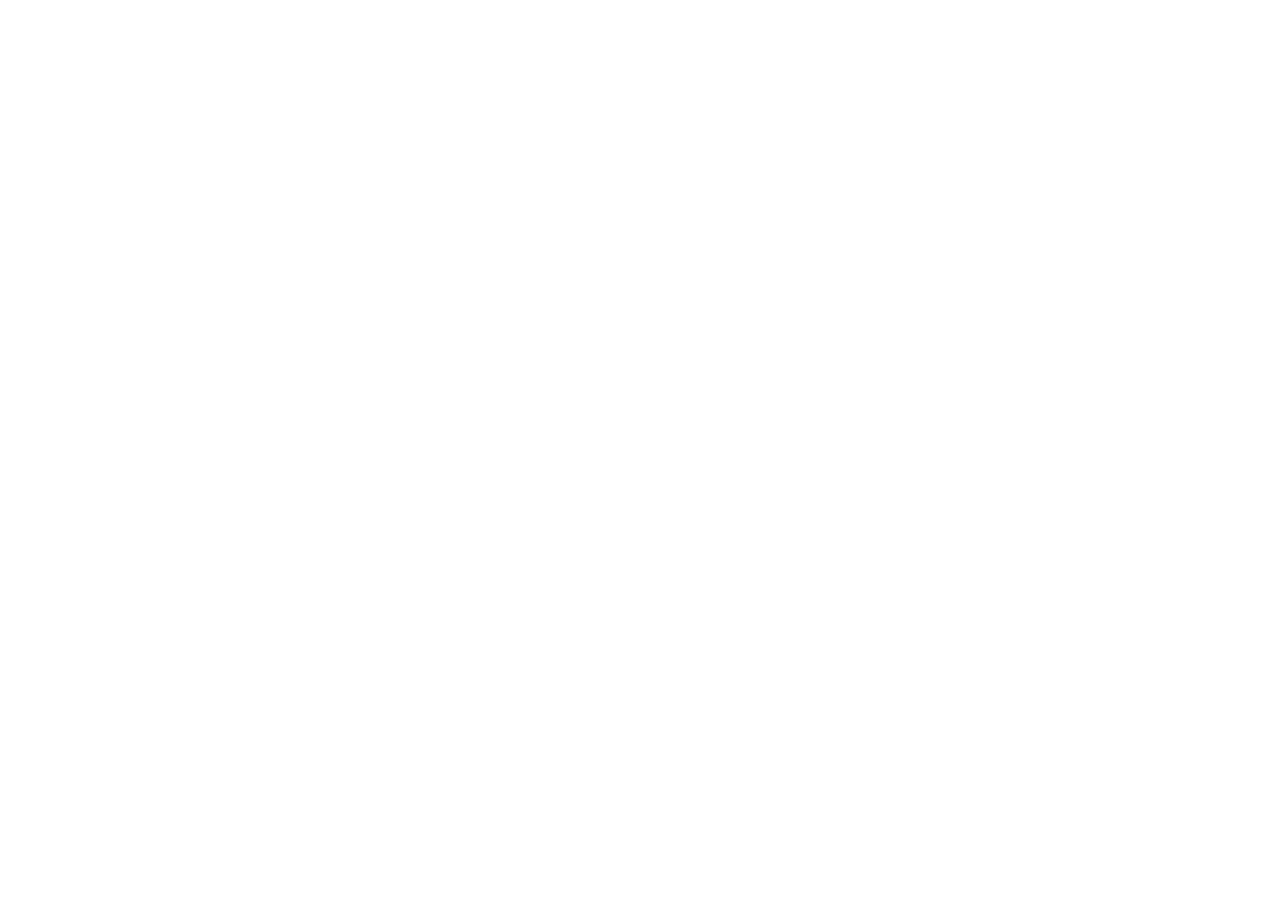
==== public/booking.html @ 785b5d0d "Merge pull request #4 from mukoe2020/front-end" ====
<!DOCTYPE html>
<html lang="en">
<head>
    <meta charset="UTF-8">
    <meta name="viewport" content="width=device-width, initial-scale=1.0">
    <title>Booking Page</title>
</head>
<body>
    
</body>
</html>
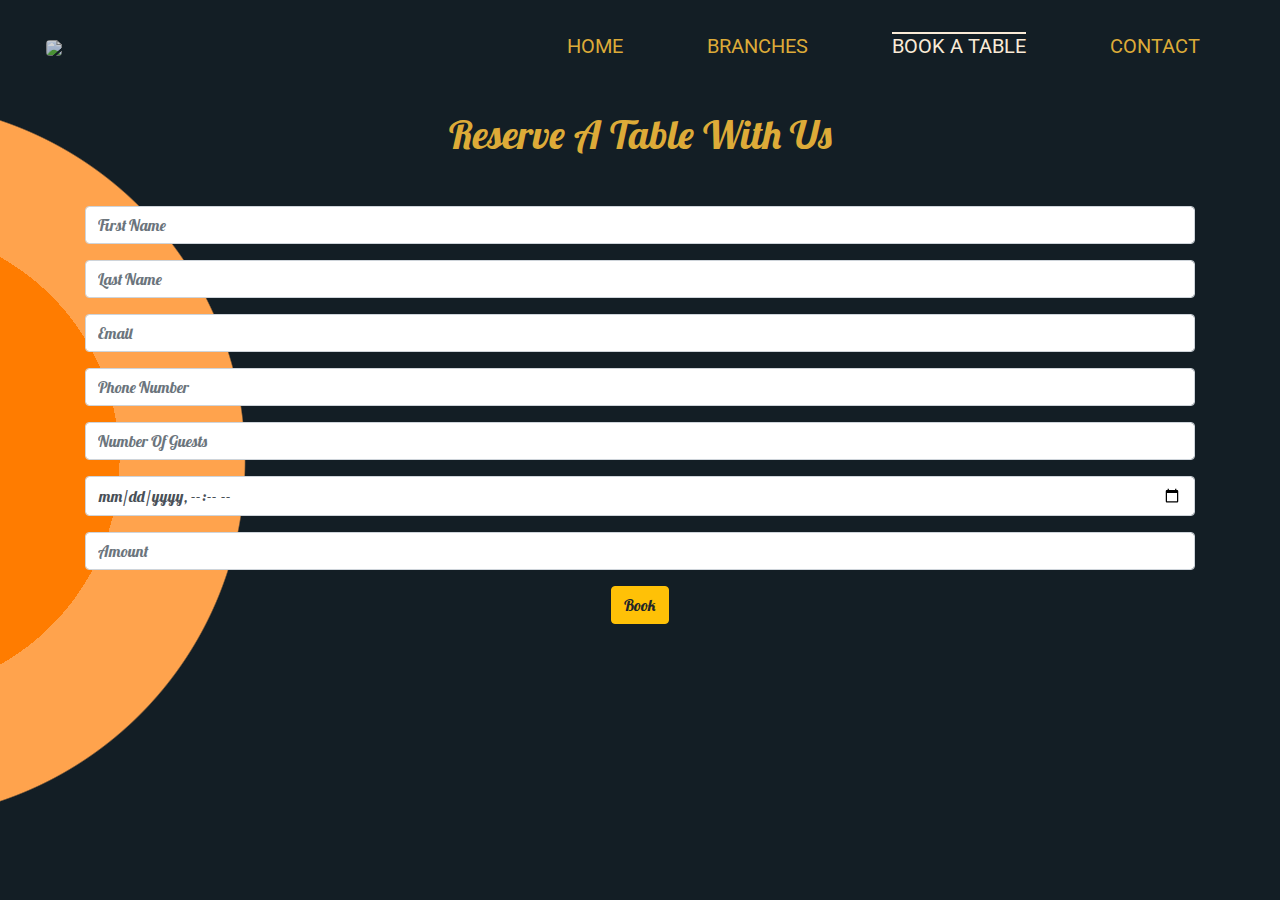
==== commit 0814f0d0: "working on reservation form" ====
--- a/public/booking.html
+++ b/public/booking.html
@@ -4,8 +4,65 @@
     <meta charset="UTF-8">
     <meta name="viewport" content="width=device-width, initial-scale=1.0">
     <title>Booking Page</title>
+    <link rel="stylesheet" href="src/styles/booking.css">
+      <link rel="stylesheet" href="https://maxcdn.bootstrapcdn.com/font-awesome/4.7.0/css/font-awesome.min.css">
+      <script src="https://code.jquery.com/jquery-3.3.1.js"></script>
+      <link rel="preconnect" href="https://fonts.googleapis.com">
+      <link rel="preconnect" href="https://fonts.gstatic.com" crossorigin>
+      <link href="https://fonts.googleapis.com/css2?family=Lobster&display=swap" rel="stylesheet">
+      <link href="https://fonts.googleapis.com/css2?family=Lobster&family=Roboto:ital,wght@0,100;0,300;0,400;0,500;0,700;0,900;1,100;1,300;1,400;1,500;1,700;1,900&display=swap" rel="stylesheet">
+      <link href="//maxcdn.bootstrapcdn.com/bootstrap/4.1.1/css/bootstrap.min.css" rel="stylesheet" id="bootstrap-css">
+     <script src="//maxcdn.bootstrapcdn.com/bootstrap/4.1.1/js/bootstrap.min.js"></script>
+     <script src="https://cdn.jsdelivr.net/npm/bootstrap@5.3.2/dist/js/bootstrap.bundle.min.js" integrity="sha384-C6RzsynM9kWDrMNeT87bh95OGNyZPhcTNXj1NW7RuBCsyN/o0jlpcV8Qyq46cDfL" crossorigin="anonymous"></script>
+    <script src="//cdnjs.cloudflare.com/ajax/libs/jquery/3.2.1/jquery.min.js"></script>
+    <link href="https://cdn.jsdelivr.net/npm/bootstrap@5.3.2/dist/css/bootstrap.min.css" rel="stylesheet" integrity="sha384-T3c6CoIi6uLrA9TneNEoa7RxnatzjcDSCmG1MXxSR1GAsXEV/Dwwykc2MPK8M2HN" crossorigin="anonymous">
+    <script src="src/scripts/script.js"></script>
 </head>
-<body>
-    
-</body>
+    <body class="custom-body">
+      <div class="wrapper">
+         <header>
+            <nav>
+               <div class="menu-icon">
+                  <i class="fa fa-bars fa-2x"></i>
+               </div>
+               <div class="logo">
+                  <img src="src/images/logo2.jpg" class="logo-img rounded">
+               </div>
+               <div class="menu">
+                  <ul>
+                     <li><a href="/public/index.html">HOME</a></li>
+
+
+                        <li>
+                           <a href="#" role="button" data-bs-toggle="dropdown" aria-expanded="False">BRANCHES</a>
+                           <ul class="dropdown-menu">
+                              <li><a class="dropdown-item" href="pages/african.html">African</a></li>
+                              <li><a class="dropdown-item" href="pages/japanese.html">Japanese</a></li>
+                              <li><a class="dropdown-item" href="pages/italian.html">Italian</a></li>
+                              </ul>
+                           </li>
+                           <li class="active"><a href="/public/booking.html">BOOK A TABLE</a></li>
+                           <li><a href="#">CONTACT</a></li>
+                  </ul>
+               </div>
+            </nav>
+
+            <div class="booking container">
+                <h1 class="mt-3 mb-5">Reserve A Table With Us </h1>
+                <form>
+                    <input type="text" class="form-control mt-3" placeholder="First Name" required>
+                    <input type="text" class="form-control mt-3" placeholder="Last Name">
+                    <input type="email" class="form-control mt-3" placeholder="Email">
+                    <input type="number" class="form-control mt-3" placeholder="Phone Number">
+                    <input type="text" class="form-control mt-3" placeholder="Number Of Guests">
+                    <input type="datetime-local" class="form-control mt-3" placeholder="Date and Time">
+                    <input type="number" class="form-control mt-3" placeholder="Amount">
+                <div class="submit">
+                    <button type="submit" class="btn btn-warning mt-3">Book</button>
+                </div>
+                </form>
+            </div>
+            </header>
+            </div>
+        </body>
 </html>--- a/public/src/styles/booking.css
+++ b/public/src/styles/booking.css
@@ -0,0 +1,188 @@
+:root {
+      --default-color : white;
+      --primary-color : #ddab38;
+}
+
+
+
+html, body {
+      margin: 0;
+      padding: 0;
+      width: 100%;
+
+}
+
+body.custom-body {
+      font-weight: lighter;
+      font-family: 'Lobster', sans-serif;
+}
+
+header {
+      width: 100%;
+      height: 100vh;
+      background: radial-gradient(circle at -8.9% 51.2%, rgb(255, 124, 0) 0%, rgb(255, 124, 0) 15.9%, rgb(255, 163, 77) 15.9%, rgb(255, 163, 77) 24.4%, rgb(19, 30, 37) 24.5%, rgb(19, 30, 37) 66%);
+      background-size: cover;
+}
+
+
+.content {
+      width: 94%;
+      margin: 4em auto;
+      font-size: 20px;
+      line-height: 30px;
+      text-align: justify;
+}
+
+.logo {
+      line-height: 60px;
+      float: left;
+      margin: 16px 46px;
+      color: #fff;
+      font-weight: bold;
+      font-size: 20px;
+      letter-spacing: 2px;
+}
+
+.logo-img {
+    max-width: 75px;
+    opacity: 80%;
+}
+
+nav {
+
+      width: 100%;
+      line-height: 60px;
+}
+
+nav ul {
+      line-height: 60px;
+      list-style: none;
+      background: rgba(0, 0, 0, 0);
+      overflow: hidden;
+      color: #fff;
+      padding: 0;
+      text-align: right;
+      margin: 0;
+      padding-right: 40px;
+      transition: 1s;
+      font-family: 'Roboto', sans-serif;
+}
+
+nav.black ul {
+      background: none;
+}
+
+nav ul li {
+      display: inline-block;
+      padding: 16px 40px;
+}
+
+nav ul li a {
+      text-decoration: none;
+      color: var(--primary-color);
+      font-size: 20px;
+      font-weight: normal;
+}
+
+nav ul li a:hover {
+    color: antiquewhite;
+    transition: all 100ms ease-in-out;
+    text-decoration: none;
+
+}
+
+nav ul li.active a{
+      color: antiquewhite;
+      transition: all 100ms ease-in-out;
+      text-decoration:overline;
+}
+
+nav ul li a.nav-link.dropdown-toggle {
+      color: var(--primary-color);
+      font-size: 20px;
+      font-weight: normal;
+}
+
+a.nav-link.dropdown-toggle:hover {
+      color: antiquewhite;
+      transition: all 100ms ease-in-out;
+      text-decoration: none;
+}
+.menu-icon {
+      line-height: 60px;
+      width: 100%;
+      background: #000;
+      text-align: right;
+      box-sizing: border-box;
+      padding: 15px 24px;
+      cursor: pointer;
+      color: #fff;
+      display: none;
+}
+
+
+.container h1, h2, h3, h4, h5, h6 {
+    color: var(--primary-color);
+    text-align: center;
+}
+
+div.submit {
+    text-align: center;
+}
+
+button.btn btn-warning.mt-3 {
+    padding: 15px 60px;
+}
+
+
+
+
+
+
+
+
+
+
+@media only screen and (max-width: 786px) {
+
+      .logo {
+            line-height: 60px;
+            float: left;
+            margin: 16px 46px;
+            color: #fff;
+            font-weight: bold;
+            font-size: 20px;
+            letter-spacing: 2px;
+    }
+
+      nav ul {
+            max-height: 0px;
+            background: #000;
+      }
+
+      nav.black ul {
+            background:rgba(255, 255, 255, 0.8);
+      }
+
+      .showing {
+            max-height: 34em;
+      }
+
+      nav ul li {
+            box-sizing: border-box;
+            width: 100%;
+            padding: 24px;
+            text-align: center;
+      }
+
+      .menu-icon {
+            display: block;
+            line-height: 60px;
+            width: 100%;
+            text-align: right;
+            box-sizing: border-box;
+            padding: 15px 24px;
+            cursor: pointer;
+            color: #fff;
+      }
+}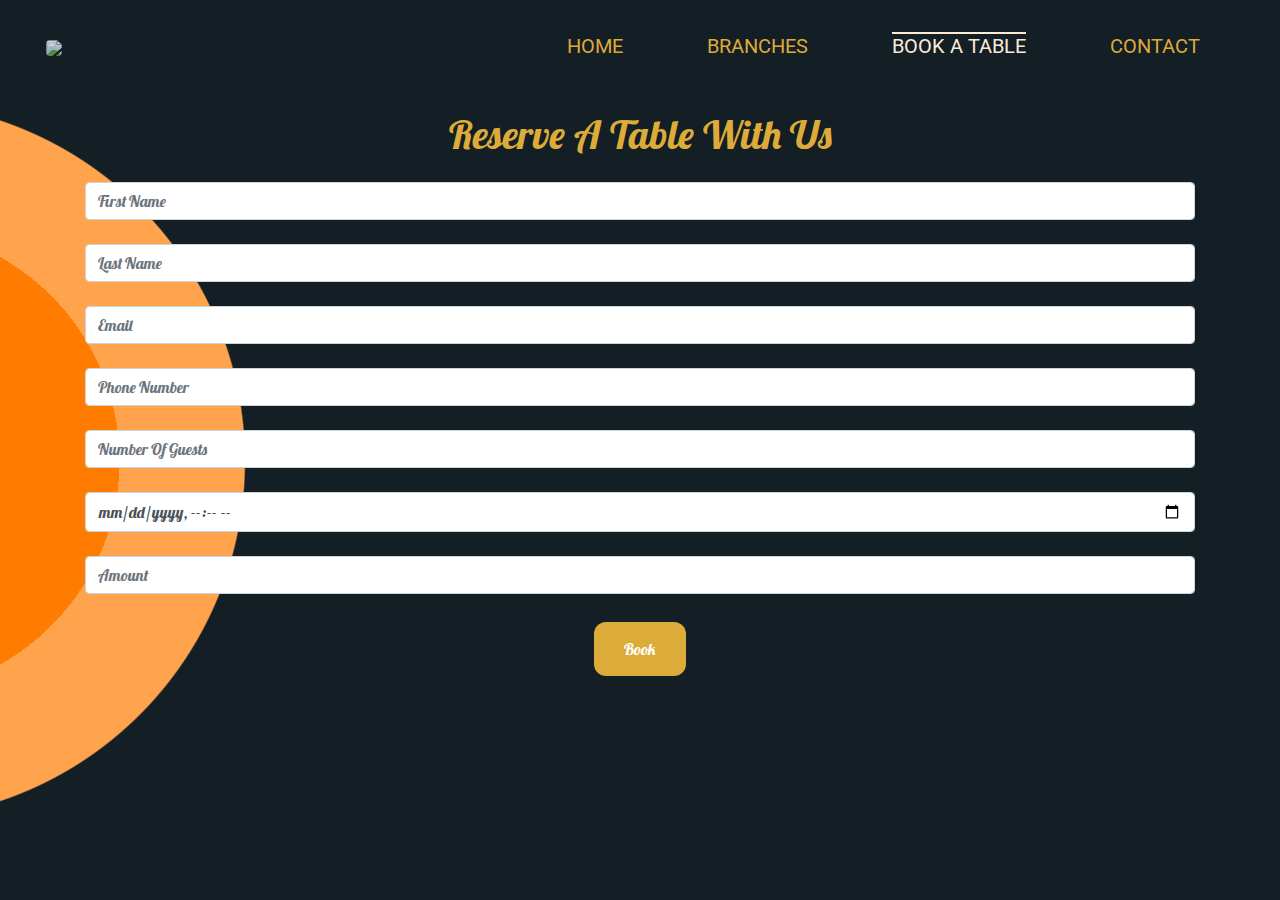
==== commit 040a8caf: "80% of api interactions with front end done" ====
--- a/public/booking.html
+++ b/public/booking.html
@@ -48,18 +48,21 @@
             </nav>
 
             <div class="booking container">
-                <h1 class="mt-3 mb-5">Reserve A Table With Us </h1>
+                <h1 class="mt-3 mb-4">Reserve A Table With Us </h1>
                 <form>
-                    <input type="text" class="form-control mt-3" placeholder="First Name" required>
-                    <input type="text" class="form-control mt-3" placeholder="Last Name">
-                    <input type="email" class="form-control mt-3" placeholder="Email">
-                    <input type="number" class="form-control mt-3" placeholder="Phone Number">
-                    <input type="text" class="form-control mt-3" placeholder="Number Of Guests">
-                    <input type="datetime-local" class="form-control mt-3" placeholder="Date and Time">
-                    <input type="number" class="form-control mt-3" placeholder="Amount">
-                <div class="submit">
-                    <button type="submit" class="btn btn-warning mt-3">Book</button>
-                </div>
+                    <input type="text" name="first-name" class="form-control mt-3 mb-4" placeholder="First Name">
+                    <input type="text" name="last-name" class="form-control mt-3 mb-4" placeholder="Last Name">
+                    <input type="email" name="email" class="form-control mt-3 mb-4" placeholder="Email">
+                    <input type="number" name="phone-number" class="form-control mt-3 mb-4" placeholder="Phone Number">
+                    <input type="text" name="num-guests" class="form-control mt-3 mb-4" placeholder="Number Of Guests">
+                    <input type="datetime-local"  name="date-time" class="form-control mt-3 mb-4" placeholder="Date and Time">
+                    <input type="number" name="amount" class="form-control mt-3 mb-4" placeholder="Amount">
+
+
+                  <div class="submit">
+                    <button type="submit">Book</button>
+                  </div>
+
                 </form>
             </div>
             </header>
--- a/public/src/styles/booking.css
+++ b/public/src/styles/booking.css
@@ -130,8 +130,24 @@
     text-align: center;
 }
 
-button.btn btn-warning.mt-3 {
-    padding: 15px 60px;
+div.submit button {
+    background-color: var(--primary-color);
+    color: var(--default-color);
+    border: none;
+    padding: 15px 30px;
+    text-align: center;
+    text-decoration: none;
+    display: inline-block;
+    font-size: 16px;
+    margin: 4px 2px;
+    cursor: pointer;
+    border-radius: 12px;
+}
+
+div.submit button:hover {
+    background-color: #ff8c00;
+    color: black;
+    transition: all 100ms ease-in-out;
 }
 
 
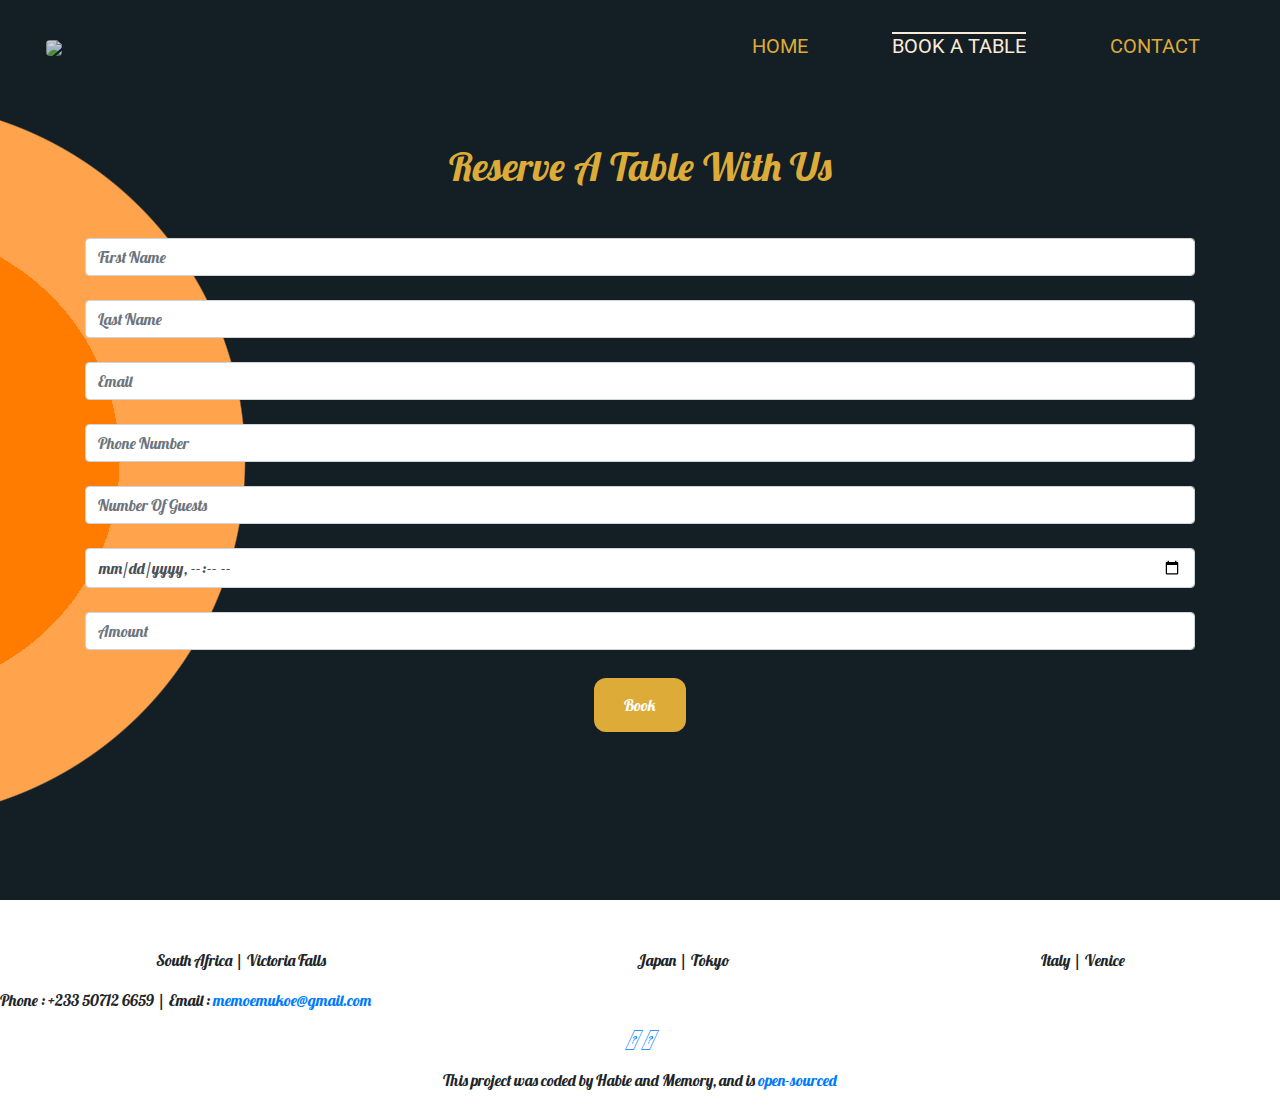
==== commit 9f0114ab: "fixing conflicts" ====
--- a/public/booking.html
+++ b/public/booking.html
@@ -17,6 +17,11 @@
     <script src="//cdnjs.cloudflare.com/ajax/libs/jquery/3.2.1/jquery.min.js"></script>
     <link href="https://cdn.jsdelivr.net/npm/bootstrap@5.3.2/dist/css/bootstrap.min.css" rel="stylesheet" integrity="sha384-T3c6CoIi6uLrA9TneNEoa7RxnatzjcDSCmG1MXxSR1GAsXEV/Dwwykc2MPK8M2HN" crossorigin="anonymous">
     <script src="src/scripts/script.js"></script>
+    <link rel="preconnect" href="https://fonts.googleapis.com">
+<link rel="preconnect" href="https://fonts.gstatic.com" crossorigin>
+<link href="https://fonts.googleapis.com/css2?family=Dosis:wght@200;300;400;500;600;700;800&display=swap" rel="stylesheet">
+<script src="https://kit.fontawesome.com/1e6364ae39.js" crossorigin="anonymous"></script>
+
 </head>
     <body class="custom-body">
       <div class="wrapper">
@@ -31,24 +36,15 @@
                <div class="menu">
                   <ul>
                      <li><a href="/public/index.html">HOME</a></li>
+                           <li class="active"><a href="/public/booking.html">BOOK A TABLE</a></li>
 
-
-                        <li>
-                           <a href="#" role="button" data-bs-toggle="dropdown" aria-expanded="False">BRANCHES</a>
-                           <ul class="dropdown-menu">
-                              <li><a class="dropdown-item" href="pages/african.html">African</a></li>
-                              <li><a class="dropdown-item" href="pages/japanese.html">Japanese</a></li>
-                              <li><a class="dropdown-item" href="pages/italian.html">Italian</a></li>
-                              </ul>
-                           </li>
-                           <li class="active"><a href="/public/booking.html">BOOK A TABLE</a></li>
-                           <li><a href="#">CONTACT</a></li>
+                           <li><a href="#contact">CONTACT</a></li>
                   </ul>
                </div>
             </nav>
 
             <div class="booking container">
-                <h1 class="mt-3 mb-4">Reserve A Table With Us </h1>
+                <h1 class="mt-5 mb-5" id="for-message">Reserve A Table With Us </h1>
                 <form>
                     <input type="text" name="first-name" class="form-control mt-3 mb-4" placeholder="First Name">
                     <input type="text" name="last-name" class="form-control mt-3 mb-4" placeholder="Last Name">
@@ -67,5 +63,17 @@
             </div>
             </header>
             </div>
+                  <div class="branches mt-5  d-flex justify-content-around" id="contact">
+                  <p>South Africa | Victoria Falls</p>
+                  <p>Japan | Tokyo </p>
+                  <p>Italy | Venice </p>
+               </div>
+                  <p>Phone : +233 50712 6659 | Email : <a href="mailto:memoemukoe@gmail.com">memoemukoe@gmail.com</a></p>
+                  <div class="social-media text-center">
+                     <a href="https://instagram.com/habibiadam34" target="_blank" title="Instagram Profile"><i class="fa-brands fa-instagram"></i></a>
+                     <a href="https://github.com/habibaadam" target="_blank" title="Github Profile"><i class="fa-brands fa-github"></i></a>
+                     <a href="https://twitter.com/habibi_jk" target="_blank" title="Twtitter Profile"><i class="fa-brands fa-x-twitter"></i></a>
+                  </div>
+                  <p class="text-center mt-3 ">This project was coded by Habie and Memory, and is <a href="https://github.com/mukoe2020/Celestial-Palate-Portfolio">open-sourced</a></p>
         </body>
 </html>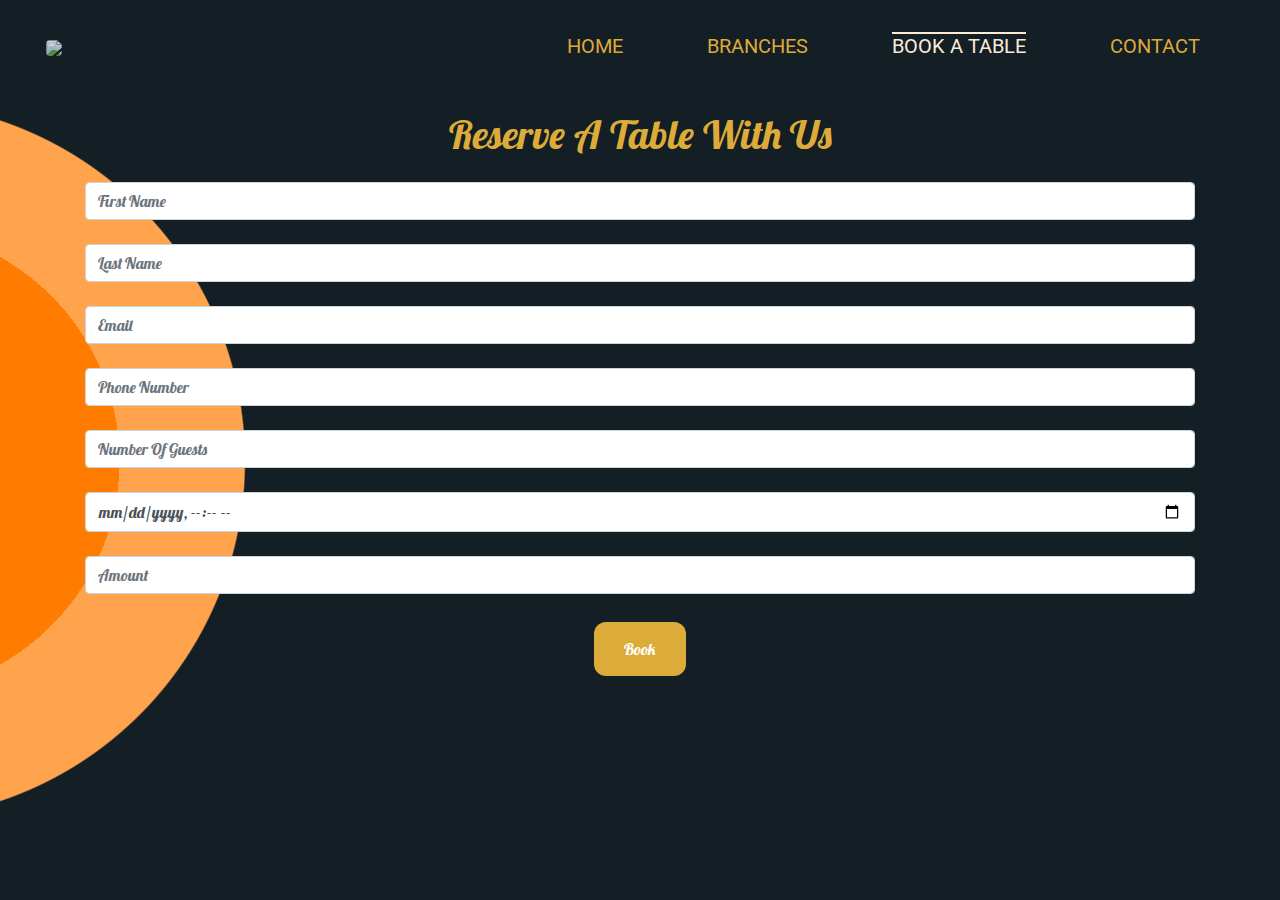
==== commit a16ecb26: "merge with master" ====
--- a/public/booking.html
+++ b/public/booking.html
@@ -1,79 +1,71 @@
-<!DOCTYPE html>
-<html lang="en">
-<head>
-    <meta charset="UTF-8">
-    <meta name="viewport" content="width=device-width, initial-scale=1.0">
-    <title>Booking Page</title>
-    <link rel="stylesheet" href="src/styles/booking.css">
-      <link rel="stylesheet" href="https://maxcdn.bootstrapcdn.com/font-awesome/4.7.0/css/font-awesome.min.css">
-      <script src="https://code.jquery.com/jquery-3.3.1.js"></script>
-      <link rel="preconnect" href="https://fonts.googleapis.com">
-      <link rel="preconnect" href="https://fonts.gstatic.com" crossorigin>
-      <link href="https://fonts.googleapis.com/css2?family=Lobster&display=swap" rel="stylesheet">
-      <link href="https://fonts.googleapis.com/css2?family=Lobster&family=Roboto:ital,wght@0,100;0,300;0,400;0,500;0,700;0,900;1,100;1,300;1,400;1,500;1,700;1,900&display=swap" rel="stylesheet">
-      <link href="//maxcdn.bootstrapcdn.com/bootstrap/4.1.1/css/bootstrap.min.css" rel="stylesheet" id="bootstrap-css">
-     <script src="//maxcdn.bootstrapcdn.com/bootstrap/4.1.1/js/bootstrap.min.js"></script>
-     <script src="https://cdn.jsdelivr.net/npm/bootstrap@5.3.2/dist/js/bootstrap.bundle.min.js" integrity="sha384-C6RzsynM9kWDrMNeT87bh95OGNyZPhcTNXj1NW7RuBCsyN/o0jlpcV8Qyq46cDfL" crossorigin="anonymous"></script>
-    <script src="//cdnjs.cloudflare.com/ajax/libs/jquery/3.2.1/jquery.min.js"></script>
-    <link href="https://cdn.jsdelivr.net/npm/bootstrap@5.3.2/dist/css/bootstrap.min.css" rel="stylesheet" integrity="sha384-T3c6CoIi6uLrA9TneNEoa7RxnatzjcDSCmG1MXxSR1GAsXEV/Dwwykc2MPK8M2HN" crossorigin="anonymous">
-    <script src="src/scripts/script.js"></script>
-    <link rel="preconnect" href="https://fonts.googleapis.com">
-<link rel="preconnect" href="https://fonts.gstatic.com" crossorigin>
-<link href="https://fonts.googleapis.com/css2?family=Dosis:wght@200;300;400;500;600;700;800&display=swap" rel="stylesheet">
-<script src="https://kit.fontawesome.com/1e6364ae39.js" crossorigin="anonymous"></script>
-
-</head>
-    <body class="custom-body">
-      <div class="wrapper">
-         <header>
-            <nav>
-               <div class="menu-icon">
-                  <i class="fa fa-bars fa-2x"></i>
-               </div>
-               <div class="logo">
-                  <img src="src/images/logo2.jpg" class="logo-img rounded">
-               </div>
-               <div class="menu">
-                  <ul>
-                     <li><a href="/public/index.html">HOME</a></li>
-                           <li class="active"><a href="/public/booking.html">BOOK A TABLE</a></li>
-
-                           <li><a href="#contact">CONTACT</a></li>
-                  </ul>
-               </div>
-            </nav>
-
-            <div class="booking container">
-                <h1 class="mt-5 mb-5" id="for-message">Reserve A Table With Us </h1>
-                <form>
-                    <input type="text" name="first-name" class="form-control mt-3 mb-4" placeholder="First Name">
-                    <input type="text" name="last-name" class="form-control mt-3 mb-4" placeholder="Last Name">
-                    <input type="email" name="email" class="form-control mt-3 mb-4" placeholder="Email">
-                    <input type="number" name="phone-number" class="form-control mt-3 mb-4" placeholder="Phone Number">
-                    <input type="text" name="num-guests" class="form-control mt-3 mb-4" placeholder="Number Of Guests">
-                    <input type="datetime-local"  name="date-time" class="form-control mt-3 mb-4" placeholder="Date and Time">
-                    <input type="number" name="amount" class="form-control mt-3 mb-4" placeholder="Amount">
-
-
-                  <div class="submit">
-                    <button type="submit">Book</button>
-                  </div>
-
-                </form>
-            </div>
-            </header>
-            </div>
-                  <div class="branches mt-5  d-flex justify-content-around" id="contact">
-                  <p>South Africa | Victoria Falls</p>
-                  <p>Japan | Tokyo </p>
-                  <p>Italy | Venice </p>
-               </div>
-                  <p>Phone : +233 50712 6659 | Email : <a href="mailto:memoemukoe@gmail.com">memoemukoe@gmail.com</a></p>
-                  <div class="social-media text-center">
-                     <a href="https://instagram.com/habibiadam34" target="_blank" title="Instagram Profile"><i class="fa-brands fa-instagram"></i></a>
-                     <a href="https://github.com/habibaadam" target="_blank" title="Github Profile"><i class="fa-brands fa-github"></i></a>
-                     <a href="https://twitter.com/habibi_jk" target="_blank" title="Twtitter Profile"><i class="fa-brands fa-x-twitter"></i></a>
-                  </div>
-                  <p class="text-center mt-3 ">This project was coded by Habie and Memory, and is <a href="https://github.com/mukoe2020/Celestial-Palate-Portfolio">open-sourced</a></p>
-        </body>
+<!DOCTYPE html>
+<html lang="en">
+<head>
+    <meta charset="UTF-8">
+    <meta name="viewport" content="width=device-width, initial-scale=1.0">
+    <title>Booking Page</title>
+    <link rel="stylesheet" href="src/styles/booking.css">
+      <link rel="stylesheet" href="https://maxcdn.bootstrapcdn.com/font-awesome/4.7.0/css/font-awesome.min.css">
+      <script src="https://code.jquery.com/jquery-3.3.1.js"></script>
+      <link rel="preconnect" href="https://fonts.googleapis.com">
+      <link rel="preconnect" href="https://fonts.gstatic.com" crossorigin>
+      <link href="https://fonts.googleapis.com/css2?family=Lobster&display=swap" rel="stylesheet">
+      <link href="https://fonts.googleapis.com/css2?family=Lobster&family=Roboto:ital,wght@0,100;0,300;0,400;0,500;0,700;0,900;1,100;1,300;1,400;1,500;1,700;1,900&display=swap" rel="stylesheet">
+      <link href="//maxcdn.bootstrapcdn.com/bootstrap/4.1.1/css/bootstrap.min.css" rel="stylesheet" id="bootstrap-css">
+     <script src="//maxcdn.bootstrapcdn.com/bootstrap/4.1.1/js/bootstrap.min.js"></script>
+     <script src="https://cdn.jsdelivr.net/npm/bootstrap@5.3.2/dist/js/bootstrap.bundle.min.js" integrity="sha384-C6RzsynM9kWDrMNeT87bh95OGNyZPhcTNXj1NW7RuBCsyN/o0jlpcV8Qyq46cDfL" crossorigin="anonymous"></script>
+    <script src="//cdnjs.cloudflare.com/ajax/libs/jquery/3.2.1/jquery.min.js"></script>
+    <link href="https://cdn.jsdelivr.net/npm/bootstrap@5.3.2/dist/css/bootstrap.min.css" rel="stylesheet" integrity="sha384-T3c6CoIi6uLrA9TneNEoa7RxnatzjcDSCmG1MXxSR1GAsXEV/Dwwykc2MPK8M2HN" crossorigin="anonymous">
+    <script src="src/scripts/script.js"></script>
+</head>
+    <body class="custom-body">
+      <div class="wrapper">
+         <header>
+            <nav>
+               <div class="menu-icon">
+                  <i class="fa fa-bars fa-2x"></i>
+               </div>
+               <div class="logo">
+                  <img src="src/images/logo2.jpg" class="logo-img rounded">
+               </div>
+               <div class="menu">
+                  <ul>
+                     <li><a href="/public/index.html">HOME</a></li>
+
+
+                        <li>
+                           <a href="#" role="button" data-bs-toggle="dropdown" aria-expanded="False">BRANCHES</a>
+                           <ul class="dropdown-menu">
+                              <li><a class="dropdown-item" href="pages/african.html">African</a></li>
+                              <li><a class="dropdown-item" href="pages/japanese.html">Japanese</a></li>
+                              <li><a class="dropdown-item" href="pages/italian.html">Italian</a></li>
+                              </ul>
+                           </li>
+                           <li class="active"><a href="/public/booking.html">BOOK A TABLE</a></li>
+                           <li><a href="#">CONTACT</a></li>
+                  </ul>
+               </div>
+            </nav>
+
+            <div class="booking container">
+                <h1 class="mt-3 mb-4">Reserve A Table With Us </h1>
+                <form>
+                    <input type="text" name="first-name" class="form-control mt-3 mb-4" placeholder="First Name">
+                    <input type="text" name="last-name" class="form-control mt-3 mb-4" placeholder="Last Name">
+                    <input type="email" name="email" class="form-control mt-3 mb-4" placeholder="Email">
+                    <input type="number" name="phone-number" class="form-control mt-3 mb-4" placeholder="Phone Number">
+                    <input type="text" name="num-guests" class="form-control mt-3 mb-4" placeholder="Number Of Guests">
+                    <input type="datetime-local"  name="date-time" class="form-control mt-3 mb-4" placeholder="Date and Time">
+                    <input type="number" name="amount" class="form-control mt-3 mb-4" placeholder="Amount">
+
+
+                  <div class="submit">
+                    <button type="submit">Book</button>
+                  </div>
+
+                </form>
+            </div>
+            </header>
+            </div>
+        </body>
 </html>--- a/public/src/styles/booking.css
+++ b/public/src/styles/booking.css
@@ -1,204 +1,204 @@
-:root {
-      --default-color : white;
-      --primary-color : #ddab38;
-}
-
-
-
-html, body {
-      margin: 0;
-      padding: 0;
-      width: 100%;
-
-}
-
-body.custom-body {
-      font-weight: lighter;
-      font-family: 'Lobster', sans-serif;
-}
-
-header {
-      width: 100%;
-      height: 100vh;
-      background: radial-gradient(circle at -8.9% 51.2%, rgb(255, 124, 0) 0%, rgb(255, 124, 0) 15.9%, rgb(255, 163, 77) 15.9%, rgb(255, 163, 77) 24.4%, rgb(19, 30, 37) 24.5%, rgb(19, 30, 37) 66%);
-      background-size: cover;
-}
-
-
-.content {
-      width: 94%;
-      margin: 4em auto;
-      font-size: 20px;
-      line-height: 30px;
-      text-align: justify;
-}
-
-.logo {
-      line-height: 60px;
-      float: left;
-      margin: 16px 46px;
-      color: #fff;
-      font-weight: bold;
-      font-size: 20px;
-      letter-spacing: 2px;
-}
-
-.logo-img {
-    max-width: 75px;
-    opacity: 80%;
-}
-
-nav {
-
-      width: 100%;
-      line-height: 60px;
-}
-
-nav ul {
-      line-height: 60px;
-      list-style: none;
-      background: rgba(0, 0, 0, 0);
-      overflow: hidden;
-      color: #fff;
-      padding: 0;
-      text-align: right;
-      margin: 0;
-      padding-right: 40px;
-      transition: 1s;
-      font-family: 'Roboto', sans-serif;
-}
-
-nav.black ul {
-      background: none;
-}
-
-nav ul li {
-      display: inline-block;
-      padding: 16px 40px;
-}
-
-nav ul li a {
-      text-decoration: none;
-      color: var(--primary-color);
-      font-size: 20px;
-      font-weight: normal;
-}
-
-nav ul li a:hover {
-    color: antiquewhite;
-    transition: all 100ms ease-in-out;
-    text-decoration: none;
-
-}
-
-nav ul li.active a{
-      color: antiquewhite;
-      transition: all 100ms ease-in-out;
-      text-decoration:overline;
-}
-
-nav ul li a.nav-link.dropdown-toggle {
-      color: var(--primary-color);
-      font-size: 20px;
-      font-weight: normal;
-}
-
-a.nav-link.dropdown-toggle:hover {
-      color: antiquewhite;
-      transition: all 100ms ease-in-out;
-      text-decoration: none;
-}
-.menu-icon {
-      line-height: 60px;
-      width: 100%;
-      background: #000;
-      text-align: right;
-      box-sizing: border-box;
-      padding: 15px 24px;
-      cursor: pointer;
-      color: #fff;
-      display: none;
-}
-
-
-.container h1, h2, h3, h4, h5, h6 {
-    color: var(--primary-color);
-    text-align: center;
-}
-
-div.submit {
-    text-align: center;
-}
-
-div.submit button {
-    background-color: var(--primary-color);
-    color: var(--default-color);
-    border: none;
-    padding: 15px 30px;
-    text-align: center;
-    text-decoration: none;
-    display: inline-block;
-    font-size: 16px;
-    margin: 4px 2px;
-    cursor: pointer;
-    border-radius: 12px;
-}
-
-div.submit button:hover {
-    background-color: #ff8c00;
-    color: black;
-    transition: all 100ms ease-in-out;
-}
-
-
-
-
-
-
-
-
-
-
-@media only screen and (max-width: 786px) {
-
-      .logo {
-            line-height: 60px;
-            float: left;
-            margin: 16px 46px;
-            color: #fff;
-            font-weight: bold;
-            font-size: 20px;
-            letter-spacing: 2px;
-    }
-
-      nav ul {
-            max-height: 0px;
-            background: #000;
-      }
-
-      nav.black ul {
-            background:rgba(255, 255, 255, 0.8);
-      }
-
-      .showing {
-            max-height: 34em;
-      }
-
-      nav ul li {
-            box-sizing: border-box;
-            width: 100%;
-            padding: 24px;
-            text-align: center;
-      }
-
-      .menu-icon {
-            display: block;
-            line-height: 60px;
-            width: 100%;
-            text-align: right;
-            box-sizing: border-box;
-            padding: 15px 24px;
-            cursor: pointer;
-            color: #fff;
-      }
+:root {
+      --default-color : white;
+      --primary-color : #ddab38;
+}
+
+
+
+html, body {
+      margin: 0;
+      padding: 0;
+      width: 100%;
+
+}
+
+body.custom-body {
+      font-weight: lighter;
+      font-family: 'Lobster', sans-serif;
+}
+
+header {
+      width: 100%;
+      height: 100vh;
+      background: radial-gradient(circle at -8.9% 51.2%, rgb(255, 124, 0) 0%, rgb(255, 124, 0) 15.9%, rgb(255, 163, 77) 15.9%, rgb(255, 163, 77) 24.4%, rgb(19, 30, 37) 24.5%, rgb(19, 30, 37) 66%);
+      background-size: cover;
+}
+
+
+.content {
+      width: 94%;
+      margin: 4em auto;
+      font-size: 20px;
+      line-height: 30px;
+      text-align: justify;
+}
+
+.logo {
+      line-height: 60px;
+      float: left;
+      margin: 16px 46px;
+      color: #fff;
+      font-weight: bold;
+      font-size: 20px;
+      letter-spacing: 2px;
+}
+
+.logo-img {
+    max-width: 75px;
+    opacity: 80%;
+}
+
+nav {
+
+      width: 100%;
+      line-height: 60px;
+}
+
+nav ul {
+      line-height: 60px;
+      list-style: none;
+      background: rgba(0, 0, 0, 0);
+      overflow: hidden;
+      color: #fff;
+      padding: 0;
+      text-align: right;
+      margin: 0;
+      padding-right: 40px;
+      transition: 1s;
+      font-family: 'Roboto', sans-serif;
+}
+
+nav.black ul {
+      background: none;
+}
+
+nav ul li {
+      display: inline-block;
+      padding: 16px 40px;
+}
+
+nav ul li a {
+      text-decoration: none;
+      color: var(--primary-color);
+      font-size: 20px;
+      font-weight: normal;
+}
+
+nav ul li a:hover {
+    color: antiquewhite;
+    transition: all 100ms ease-in-out;
+    text-decoration: none;
+
+}
+
+nav ul li.active a{
+      color: antiquewhite;
+      transition: all 100ms ease-in-out;
+      text-decoration:overline;
+}
+
+nav ul li a.nav-link.dropdown-toggle {
+      color: var(--primary-color);
+      font-size: 20px;
+      font-weight: normal;
+}
+
+a.nav-link.dropdown-toggle:hover {
+      color: antiquewhite;
+      transition: all 100ms ease-in-out;
+      text-decoration: none;
+}
+.menu-icon {
+      line-height: 60px;
+      width: 100%;
+      background: #000;
+      text-align: right;
+      box-sizing: border-box;
+      padding: 15px 24px;
+      cursor: pointer;
+      color: #fff;
+      display: none;
+}
+
+
+.container h1, h2, h3, h4, h5, h6 {
+    color: var(--primary-color);
+    text-align: center;
+}
+
+div.submit {
+    text-align: center;
+}
+
+div.submit button {
+    background-color: var(--primary-color);
+    color: var(--default-color);
+    border: none;
+    padding: 15px 30px;
+    text-align: center;
+    text-decoration: none;
+    display: inline-block;
+    font-size: 16px;
+    margin: 4px 2px;
+    cursor: pointer;
+    border-radius: 12px;
+}
+
+div.submit button:hover {
+    background-color: #ff8c00;
+    color: black;
+    transition: all 100ms ease-in-out;
+}
+
+
+
+
+
+
+
+
+
+
+@media only screen and (max-width: 786px) {
+
+      .logo {
+            line-height: 60px;
+            float: left;
+            margin: 16px 46px;
+            color: #fff;
+            font-weight: bold;
+            font-size: 20px;
+            letter-spacing: 2px;
+    }
+
+      nav ul {
+            max-height: 0px;
+            background: #000;
+      }
+
+      nav.black ul {
+            background:rgba(255, 255, 255, 0.8);
+      }
+
+      .showing {
+            max-height: 34em;
+      }
+
+      nav ul li {
+            box-sizing: border-box;
+            width: 100%;
+            padding: 24px;
+            text-align: center;
+      }
+
+      .menu-icon {
+            display: block;
+            line-height: 60px;
+            width: 100%;
+            text-align: right;
+            box-sizing: border-box;
+            padding: 15px 24px;
+            cursor: pointer;
+            color: #fff;
+      }
 }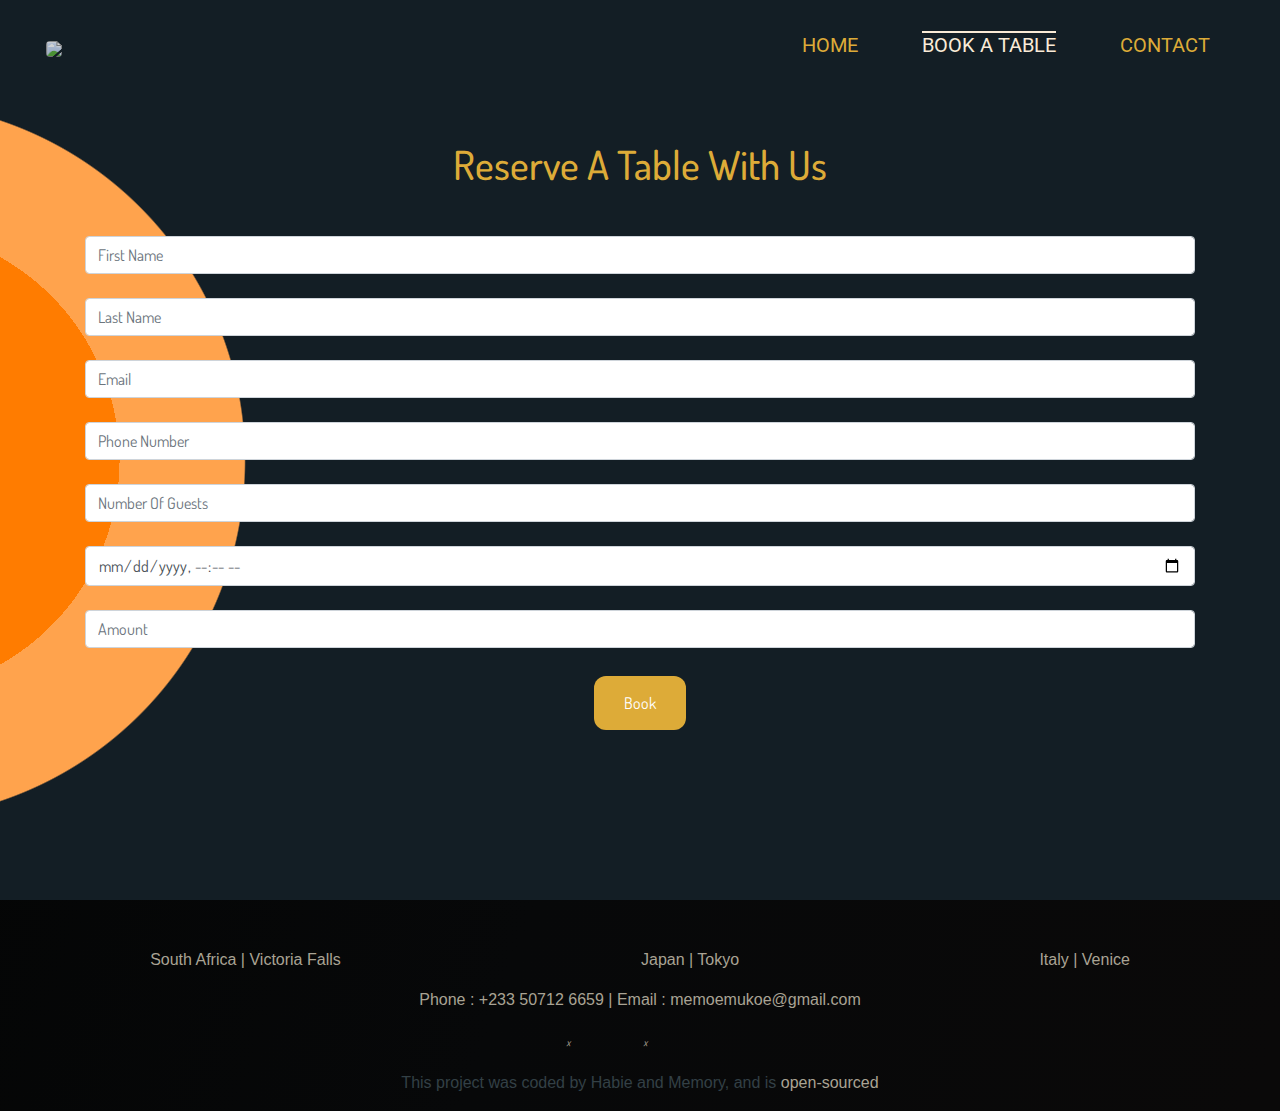
==== commit 96d82447: "Merge branch 'master' into memory_branch" ====
--- a/public/booking.html
+++ b/public/booking.html
@@ -1,71 +1,79 @@
-<!DOCTYPE html>
-<html lang="en">
-<head>
-    <meta charset="UTF-8">
-    <meta name="viewport" content="width=device-width, initial-scale=1.0">
-    <title>Booking Page</title>
-    <link rel="stylesheet" href="src/styles/booking.css">
-      <link rel="stylesheet" href="https://maxcdn.bootstrapcdn.com/font-awesome/4.7.0/css/font-awesome.min.css">
-      <script src="https://code.jquery.com/jquery-3.3.1.js"></script>
-      <link rel="preconnect" href="https://fonts.googleapis.com">
-      <link rel="preconnect" href="https://fonts.gstatic.com" crossorigin>
-      <link href="https://fonts.googleapis.com/css2?family=Lobster&display=swap" rel="stylesheet">
-      <link href="https://fonts.googleapis.com/css2?family=Lobster&family=Roboto:ital,wght@0,100;0,300;0,400;0,500;0,700;0,900;1,100;1,300;1,400;1,500;1,700;1,900&display=swap" rel="stylesheet">
-      <link href="//maxcdn.bootstrapcdn.com/bootstrap/4.1.1/css/bootstrap.min.css" rel="stylesheet" id="bootstrap-css">
-     <script src="//maxcdn.bootstrapcdn.com/bootstrap/4.1.1/js/bootstrap.min.js"></script>
-     <script src="https://cdn.jsdelivr.net/npm/bootstrap@5.3.2/dist/js/bootstrap.bundle.min.js" integrity="sha384-C6RzsynM9kWDrMNeT87bh95OGNyZPhcTNXj1NW7RuBCsyN/o0jlpcV8Qyq46cDfL" crossorigin="anonymous"></script>
-    <script src="//cdnjs.cloudflare.com/ajax/libs/jquery/3.2.1/jquery.min.js"></script>
-    <link href="https://cdn.jsdelivr.net/npm/bootstrap@5.3.2/dist/css/bootstrap.min.css" rel="stylesheet" integrity="sha384-T3c6CoIi6uLrA9TneNEoa7RxnatzjcDSCmG1MXxSR1GAsXEV/Dwwykc2MPK8M2HN" crossorigin="anonymous">
-    <script src="src/scripts/script.js"></script>
-</head>
-    <body class="custom-body">
-      <div class="wrapper">
-         <header>
-            <nav>
-               <div class="menu-icon">
-                  <i class="fa fa-bars fa-2x"></i>
-               </div>
-               <div class="logo">
-                  <img src="src/images/logo2.jpg" class="logo-img rounded">
-               </div>
-               <div class="menu">
-                  <ul>
-                     <li><a href="/public/index.html">HOME</a></li>
-
-
-                        <li>
-                           <a href="#" role="button" data-bs-toggle="dropdown" aria-expanded="False">BRANCHES</a>
-                           <ul class="dropdown-menu">
-                              <li><a class="dropdown-item" href="pages/african.html">African</a></li>
-                              <li><a class="dropdown-item" href="pages/japanese.html">Japanese</a></li>
-                              <li><a class="dropdown-item" href="pages/italian.html">Italian</a></li>
-                              </ul>
-                           </li>
-                           <li class="active"><a href="/public/booking.html">BOOK A TABLE</a></li>
-                           <li><a href="#">CONTACT</a></li>
-                  </ul>
-               </div>
-            </nav>
-
-            <div class="booking container">
-                <h1 class="mt-3 mb-4">Reserve A Table With Us </h1>
-                <form>
-                    <input type="text" name="first-name" class="form-control mt-3 mb-4" placeholder="First Name">
-                    <input type="text" name="last-name" class="form-control mt-3 mb-4" placeholder="Last Name">
-                    <input type="email" name="email" class="form-control mt-3 mb-4" placeholder="Email">
-                    <input type="number" name="phone-number" class="form-control mt-3 mb-4" placeholder="Phone Number">
-                    <input type="text" name="num-guests" class="form-control mt-3 mb-4" placeholder="Number Of Guests">
-                    <input type="datetime-local"  name="date-time" class="form-control mt-3 mb-4" placeholder="Date and Time">
-                    <input type="number" name="amount" class="form-control mt-3 mb-4" placeholder="Amount">
-
-
-                  <div class="submit">
-                    <button type="submit">Book</button>
-                  </div>
-
-                </form>
-            </div>
-            </header>
-            </div>
-        </body>
+<!DOCTYPE html>
+<html lang="en">
+<head>
+    <meta charset="UTF-8">
+    <meta name="viewport" content="width=device-width, initial-scale=1.0">
+    <title>Booking Page</title>
+    <link rel="stylesheet" href="src/styles/booking.css">
+      <link rel="stylesheet" href="https://maxcdn.bootstrapcdn.com/font-awesome/4.7.0/css/font-awesome.min.css">
+      <script src="https://code.jquery.com/jquery-3.3.1.js"></script>
+      <link rel="preconnect" href="https://fonts.googleapis.com">
+      <link rel="preconnect" href="https://fonts.gstatic.com" crossorigin>
+      <link href="https://fonts.googleapis.com/css2?family=Lobster&display=swap" rel="stylesheet">
+      <link href="https://fonts.googleapis.com/css2?family=Lobster&family=Roboto:ital,wght@0,100;0,300;0,400;0,500;0,700;0,900;1,100;1,300;1,400;1,500;1,700;1,900&display=swap" rel="stylesheet">
+      <link href="//maxcdn.bootstrapcdn.com/bootstrap/4.1.1/css/bootstrap.min.css" rel="stylesheet" id="bootstrap-css">
+     <script src="//maxcdn.bootstrapcdn.com/bootstrap/4.1.1/js/bootstrap.min.js"></script>
+     <script src="https://cdn.jsdelivr.net/npm/bootstrap@5.3.2/dist/js/bootstrap.bundle.min.js" integrity="sha384-C6RzsynM9kWDrMNeT87bh95OGNyZPhcTNXj1NW7RuBCsyN/o0jlpcV8Qyq46cDfL" crossorigin="anonymous"></script>
+    <script src="//cdnjs.cloudflare.com/ajax/libs/jquery/3.2.1/jquery.min.js"></script>
+    <link href="https://cdn.jsdelivr.net/npm/bootstrap@5.3.2/dist/css/bootstrap.min.css" rel="stylesheet" integrity="sha384-T3c6CoIi6uLrA9TneNEoa7RxnatzjcDSCmG1MXxSR1GAsXEV/Dwwykc2MPK8M2HN" crossorigin="anonymous">
+    <script src="src/scripts/script.js"></script>
+    <link rel="preconnect" href="https://fonts.googleapis.com">
+<link rel="preconnect" href="https://fonts.gstatic.com" crossorigin>
+<link href="https://fonts.googleapis.com/css2?family=Dosis:wght@200;300;400;500;600;700;800&display=swap" rel="stylesheet">
+<script src="https://kit.fontawesome.com/1e6364ae39.js" crossorigin="anonymous"></script>
+
+</head>
+    <body class="custom-body">
+      <div class="wrapper">
+         <header>
+            <nav>
+               <div class="menu-icon">
+                  <i class="fa fa-bars fa-2x"></i>
+               </div>
+               <div class="logo">
+                  <img src="src/images/logo2.jpg" class="logo-img rounded">
+               </div>
+               <div class="menu">
+                  <ul>
+                     <li><a href="/public/index.html">HOME</a></li>
+                           <li class="active"><a href="/public/booking.html">BOOK A TABLE</a></li>
+
+                           <li><a href="#contact">CONTACT</a></li>
+                  </ul>
+               </div>
+            </nav>
+
+            <div class="booking container">
+                <h1 class="mt-5 mb-5" id="for-message">Reserve A Table With Us </h1>
+                <form>
+                    <input type="text" name="first-name" class="form-control mt-3 mb-4" placeholder="First Name">
+                    <input type="text" name="last-name" class="form-control mt-3 mb-4" placeholder="Last Name">
+                    <input type="email" name="email" class="form-control mt-3 mb-4" placeholder="Email">
+                    <input type="number" name="phone-number" class="form-control mt-3 mb-4" placeholder="Phone Number">
+                    <input type="text" name="num-guests" class="form-control mt-3 mb-4" placeholder="Number Of Guests">
+                    <input type="datetime-local"  name="date-time" class="form-control mt-3 mb-4" placeholder="Date and Time">
+                    <input type="number" name="amount" class="form-control mt-3 mb-4" placeholder="Amount">
+
+
+                  <div class="submit">
+                    <button type="submit">Book</button>
+                  </div>
+
+                </form>
+            </div>
+            </header>
+            </div>
+                  <div class="branches mt-5  d-flex justify-content-around" id="contact">
+                  <p>South Africa | Victoria Falls</p>
+                  <p>Japan | Tokyo </p>
+                  <p>Italy | Venice </p>
+               </div>
+                  <p>Phone : +233 50712 6659 | Email : <a href="mailto:memoemukoe@gmail.com">memoemukoe@gmail.com</a></p>
+                  <div class="social-media text-center">
+                     <a href="https://instagram.com/habibiadam34" target="_blank" title="Instagram Profile"><i class="fa-brands fa-instagram"></i></a>
+                     <a href="https://github.com/habibaadam" target="_blank" title="Github Profile"><i class="fa-brands fa-github"></i></a>
+                     <a href="https://twitter.com/habibi_jk" target="_blank" title="Twtitter Profile"><i class="fa-brands fa-x-twitter"></i></a>
+                  </div>
+                  <p class="text-center mt-3 ">This project was coded by Habie and Memory, and is <a href="https://github.com/mukoe2020/Celestial-Palate-Portfolio">open-sourced</a></p>
+        </body>
 </html>--- a/public/src/styles/booking.css
+++ b/public/src/styles/booking.css
@@ -1,204 +1,245 @@
-:root {
-      --default-color : white;
-      --primary-color : #ddab38;
-}
-
-
-
-html, body {
-      margin: 0;
-      padding: 0;
-      width: 100%;
-
-}
-
-body.custom-body {
-      font-weight: lighter;
-      font-family: 'Lobster', sans-serif;
-}
-
-header {
-      width: 100%;
-      height: 100vh;
-      background: radial-gradient(circle at -8.9% 51.2%, rgb(255, 124, 0) 0%, rgb(255, 124, 0) 15.9%, rgb(255, 163, 77) 15.9%, rgb(255, 163, 77) 24.4%, rgb(19, 30, 37) 24.5%, rgb(19, 30, 37) 66%);
-      background-size: cover;
-}
-
-
-.content {
-      width: 94%;
-      margin: 4em auto;
-      font-size: 20px;
-      line-height: 30px;
-      text-align: justify;
-}
-
-.logo {
-      line-height: 60px;
-      float: left;
-      margin: 16px 46px;
-      color: #fff;
-      font-weight: bold;
-      font-size: 20px;
-      letter-spacing: 2px;
-}
-
-.logo-img {
-    max-width: 75px;
-    opacity: 80%;
-}
-
-nav {
-
-      width: 100%;
-      line-height: 60px;
-}
-
-nav ul {
-      line-height: 60px;
-      list-style: none;
-      background: rgba(0, 0, 0, 0);
-      overflow: hidden;
-      color: #fff;
-      padding: 0;
-      text-align: right;
-      margin: 0;
-      padding-right: 40px;
-      transition: 1s;
-      font-family: 'Roboto', sans-serif;
-}
-
-nav.black ul {
-      background: none;
-}
-
-nav ul li {
-      display: inline-block;
-      padding: 16px 40px;
-}
-
-nav ul li a {
-      text-decoration: none;
-      color: var(--primary-color);
-      font-size: 20px;
-      font-weight: normal;
-}
-
-nav ul li a:hover {
-    color: antiquewhite;
-    transition: all 100ms ease-in-out;
-    text-decoration: none;
-
-}
-
-nav ul li.active a{
-      color: antiquewhite;
-      transition: all 100ms ease-in-out;
-      text-decoration:overline;
-}
-
-nav ul li a.nav-link.dropdown-toggle {
-      color: var(--primary-color);
-      font-size: 20px;
-      font-weight: normal;
-}
-
-a.nav-link.dropdown-toggle:hover {
-      color: antiquewhite;
-      transition: all 100ms ease-in-out;
-      text-decoration: none;
-}
-.menu-icon {
-      line-height: 60px;
-      width: 100%;
-      background: #000;
-      text-align: right;
-      box-sizing: border-box;
-      padding: 15px 24px;
-      cursor: pointer;
-      color: #fff;
-      display: none;
-}
-
-
-.container h1, h2, h3, h4, h5, h6 {
-    color: var(--primary-color);
-    text-align: center;
-}
-
-div.submit {
-    text-align: center;
-}
-
-div.submit button {
-    background-color: var(--primary-color);
-    color: var(--default-color);
-    border: none;
-    padding: 15px 30px;
-    text-align: center;
-    text-decoration: none;
-    display: inline-block;
-    font-size: 16px;
-    margin: 4px 2px;
-    cursor: pointer;
-    border-radius: 12px;
-}
-
-div.submit button:hover {
-    background-color: #ff8c00;
-    color: black;
-    transition: all 100ms ease-in-out;
-}
-
-
-
-
-
-
-
-
-
-
-@media only screen and (max-width: 786px) {
-
-      .logo {
-            line-height: 60px;
-            float: left;
-            margin: 16px 46px;
-            color: #fff;
-            font-weight: bold;
-            font-size: 20px;
-            letter-spacing: 2px;
-    }
-
-      nav ul {
-            max-height: 0px;
-            background: #000;
-      }
-
-      nav.black ul {
-            background:rgba(255, 255, 255, 0.8);
-      }
-
-      .showing {
-            max-height: 34em;
-      }
-
-      nav ul li {
-            box-sizing: border-box;
-            width: 100%;
-            padding: 24px;
-            text-align: center;
-      }
-
-      .menu-icon {
-            display: block;
-            line-height: 60px;
-            width: 100%;
-            text-align: right;
-            box-sizing: border-box;
-            padding: 15px 24px;
-            cursor: pointer;
-            color: #fff;
-      }
+:root {
+      --default-color : white;
+      --primary-color : #ddab38;
+}
+
+
+
+html, body {
+      margin: 0;
+      padding: 0;
+      width: 100%;
+
+}
+
+body.custom-body {
+      font-weight: lighter;
+      font-family: 'Dosis', sans-serif;
+      background: linear-gradient(109.6deg, rgb(4, 5, 5) 11.2%, rgb(7, 8, 9) 51.2%, rgb(10, 9, 9) 98.6%);
+}
+
+header {
+      width: 100%;
+      height: 100vh;
+      background: radial-gradient(circle at -8.9% 51.2%, rgb(255, 124, 0) 0%, rgb(255, 124, 0) 15.9%, rgb(255, 163, 77) 15.9%, rgb(255, 163, 77) 24.4%, rgb(19, 30, 37) 24.5%, rgb(19, 30, 37) 66%);
+      background-size: cover;
+}
+
+
+.content {
+      width: 94%;
+      margin: 4em auto;
+      font-size: 20px;
+      line-height: 30px;
+      text-align: justify;
+}
+
+.logo {
+      line-height: 60px;
+      float: left;
+      margin: 16px 46px;
+      color: #fff;
+      font-weight: bold;
+      font-size: 20px;
+      letter-spacing: 2px;
+}
+
+.logo-img {
+    max-width: 75px;
+    opacity: 80%;
+}
+
+nav {
+
+      width: 100%;
+      line-height: 60px;
+}
+
+nav ul {
+      line-height: 60px;
+      list-style: none;
+      background: rgba(0, 0, 0, 0);
+      overflow: hidden;
+      color: #fff;
+      padding: 0;
+      text-align: right;
+      margin: 0;
+      padding-right: 40px;
+      transition: 1s;
+      font-family: 'Roboto', sans-serif;
+}
+
+nav.black ul {
+      background: none;
+}
+
+nav ul li {
+      display: inline-block;
+      padding: 15px 30px;
+}
+
+nav ul li a {
+      text-decoration: none;
+      color: var(--primary-color);
+      font-size: 20px;
+      font-weight: normal;
+}
+
+nav ul li a:hover {
+    color: antiquewhite;
+    transition: all 100ms ease-in-out;
+    text-decoration: none;
+
+}
+
+nav ul li.active a{
+      color: antiquewhite;
+      transition: all 100ms ease-in-out;
+      text-decoration:overline;
+}
+
+nav ul li a.nav-link.dropdown-toggle {
+      color: var(--primary-color);
+      font-size: 20px;
+      font-weight: normal;
+}
+
+a.nav-link.dropdown-toggle:hover {
+      color: antiquewhite;
+      transition: all 100ms ease-in-out;
+      text-decoration: none;
+}
+.menu-icon {
+      line-height: 60px;
+      width: 100%;
+      background: #000;
+      text-align: right;
+      box-sizing: border-box;
+      padding: 15px 24px;
+      cursor: pointer;
+      color: #fff;
+      display: none;
+}
+
+
+.container h1, h2, h3, h4, h5, h6 {
+    color: var(--primary-color);
+    text-align: center;
+}
+
+div.submit {
+    text-align: center;
+}
+
+div.submit button {
+    background-color: var(--primary-color);
+    color: var(--default-color);
+    border: none;
+    padding: 15px 30px;
+    text-align: center;
+    text-decoration: none;
+    display: inline-block;
+    font-size: 16px;
+    margin: 4px 2px;
+    cursor: pointer;
+    border-radius: 12px;
+}
+
+div.submit button:hover {
+    background-color: #ff8c00;
+    color: black;
+    transition: all 100ms ease-in-out;
+}
+
+
+
+h4.mt-4.text-center {
+    color: var(--primary-color);
+    font-weight: 200;
+}
+
+
+p {
+      color: #a9a394;
+      text-align: center;
+      font-family: 'Ubuntu Condensed', sans-serif;
+      font-weight: 200;
+      line-height: 1.5;
+      font-size: 1em;
+}
+
+p a {
+      color: #a9a394;
+      text-decoration: none;
+}
+
+p a:hover {
+      color: var(--primary-color);
+      text-decoration: none;
+      transition: all 100ms ease-in-out;
+}
+
+p.text-center.mt-3 {
+      color: #334046;
+
+}
+
+.social-media a {
+    margin: 0 20px;
+    color: #a9a394;
+    background: var(--secondary-color);
+    font-size: 18px;
+    padding: 10px 14px;
+    border-radius: 50%;
+}
+
+.social-media a:hover {
+    color: #fff;
+    background: var(--primary-color);
+    transition: all 100ms ease-in-out;
+}
+
+
+@media only screen and (max-width: 770px) {
+
+      .logo {
+            line-height: 60px;
+            float: left;
+            margin: 16px 46px;
+            color: #fff;
+            font-weight: bold;
+            font-size: 20px;
+            letter-spacing: 2px;
+    }
+
+      nav ul {
+            max-height: 0px;
+            background: rgb(54, 53, 52);
+      }
+
+      nav.black ul {
+            background:rgba(255, 255, 255, 0.8);
+      }
+
+      .showing {
+            max-height: 34em;
+      }
+
+      nav ul li {
+            box-sizing: border-box;
+            width: 100%;
+            padding: 15px;
+            text-align: center;
+      }
+
+      .menu-icon {
+            display: block;
+            line-height: 60px;
+            width: 100%;
+            text-align: right;
+            box-sizing: border-box;
+            padding: 15px 24px;
+            cursor: pointer;
+            color: #fff;
+      }
 }